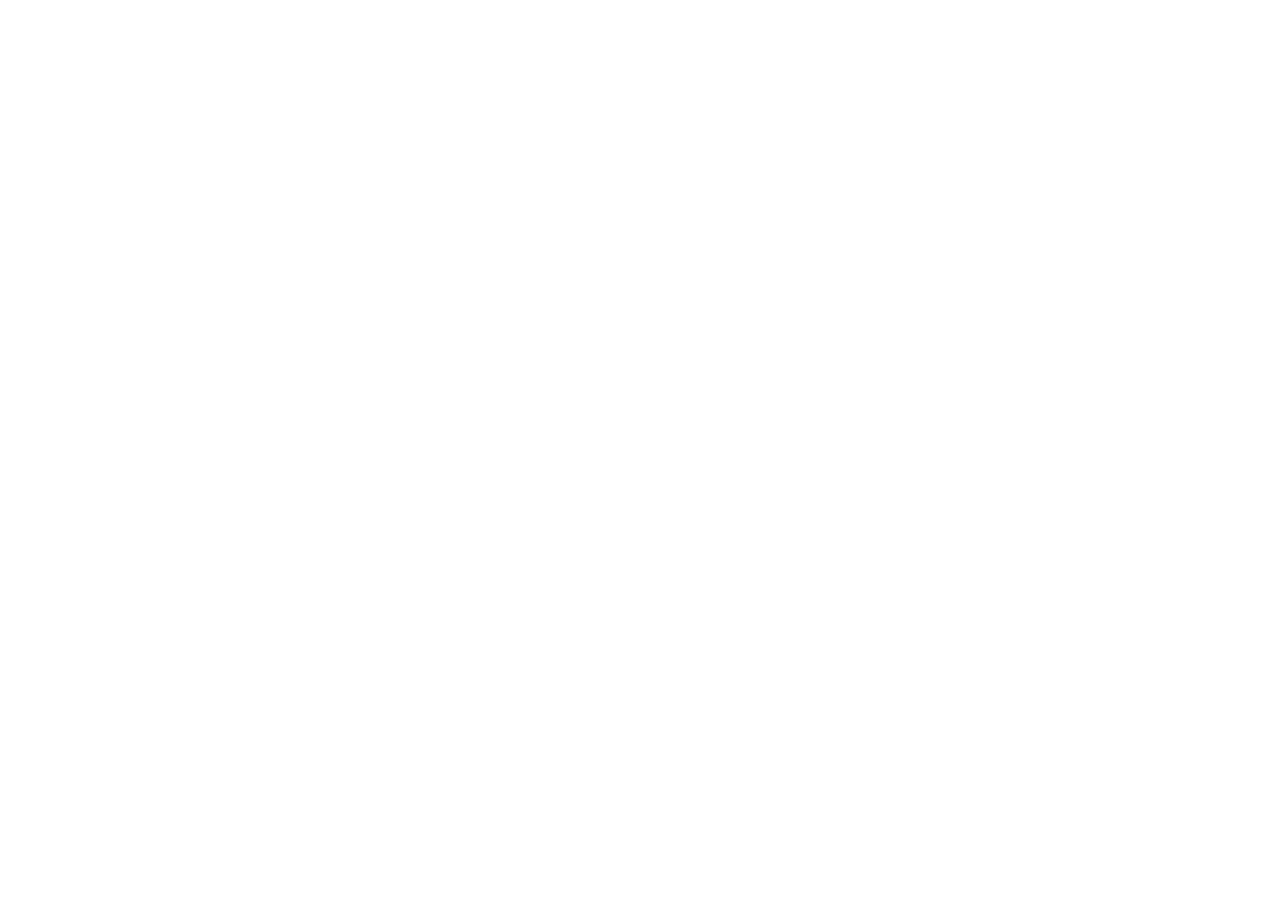
==== index.html @ 5599a2c7 "Initial commit" ====
<!DOCTYPE html>
<html lang="en">
<head>
    <meta charset="UTF-8">
    <meta name="viewport" content="width=device-width, initial-scale=1.0">
    <title>Lab Three</title>
</head>
<body>

</body>
</html>
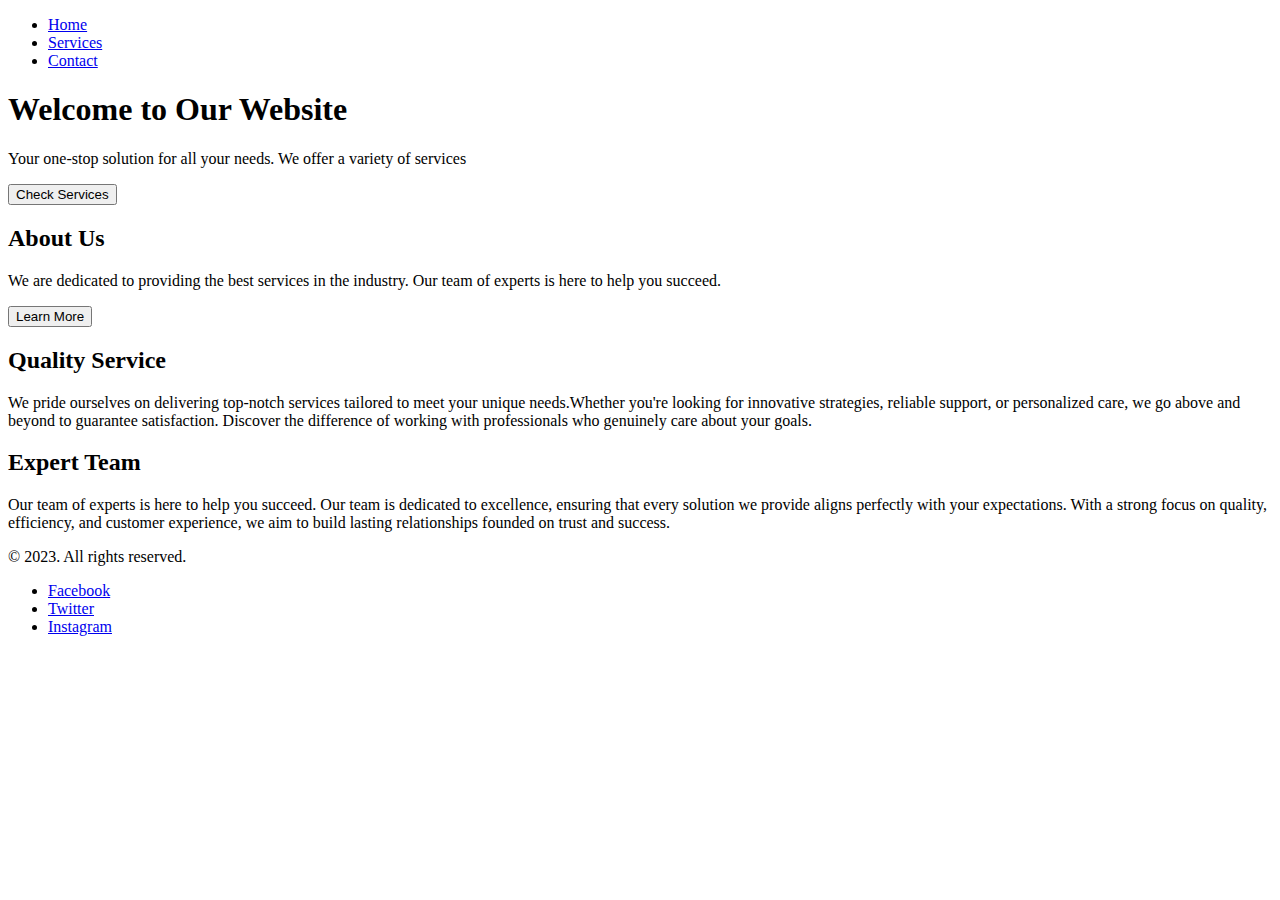
==== commit 280b8fc1: "Added HTML Cotent" ====
--- a/index.html
+++ b/index.html
@@ -6,6 +6,50 @@
     <title>Lab Three</title>
 </head>
 <body>
+    <header>
+        <nav>
+            <ul>
+                <li><a href="index.html">Home</a></li>
+                <li><a href="services.html">Services</a></li>
+                <li><a href="contact.html">Contact</a></li>
+            </ul>
+        </nav>
+    </header>
 
+    <main>
+        <div>
+            <section id="hero-section">
+                <h1>Welcome to Our Website</h1>
+                <p>Your one-stop solution for all your needs. We offer a variety of services</p>
+                <button>Check Services</button>
+            </section>
+        </div>
+        <div>
+            <section id="about-section">
+                <h2>About Us</h2>
+                <p>We are dedicated to providing the best services in the industry. Our team of experts is here to help you succeed.</p>
+                <button>Learn More</button>
+            </section>
+            <section class="feature-cards">
+                <div class="feature-card">
+                    <h2>Quality Service</h2>
+                    <p>We pride ourselves on delivering top-notch services tailored to meet your unique needs.Whether you're looking for innovative strategies, reliable support, or personalized care, we go above and beyond to guarantee satisfaction.  Discover the difference of working with professionals who genuinely care about your goals.</p>
+                </div>
+                <div class="feature-card">
+                    <h2>Expert Team</h2>
+                    <p>Our team of experts is here to help you succeed.  Our team is dedicated to excellence, ensuring that every solution we provide aligns perfectly with your expectations. With a strong focus on quality, efficiency, and customer experience, we aim to build lasting relationships founded on trust and success.</p>
+                </div>
+            </section>
+        </div>
+    </main>
+    <!-- a footer -->
+    <footer>
+        <p>&copy; 2023. All rights reserved.</p>
+        <ul class="social-media-links">
+            <li><a href="#">Facebook</a></li>
+            <li><a href="#">Twitter</a></li>
+            <li><a href="#">Instagram</a></li>
+        </ul>
+    </footer>
 </body>
-</html>+</html></div>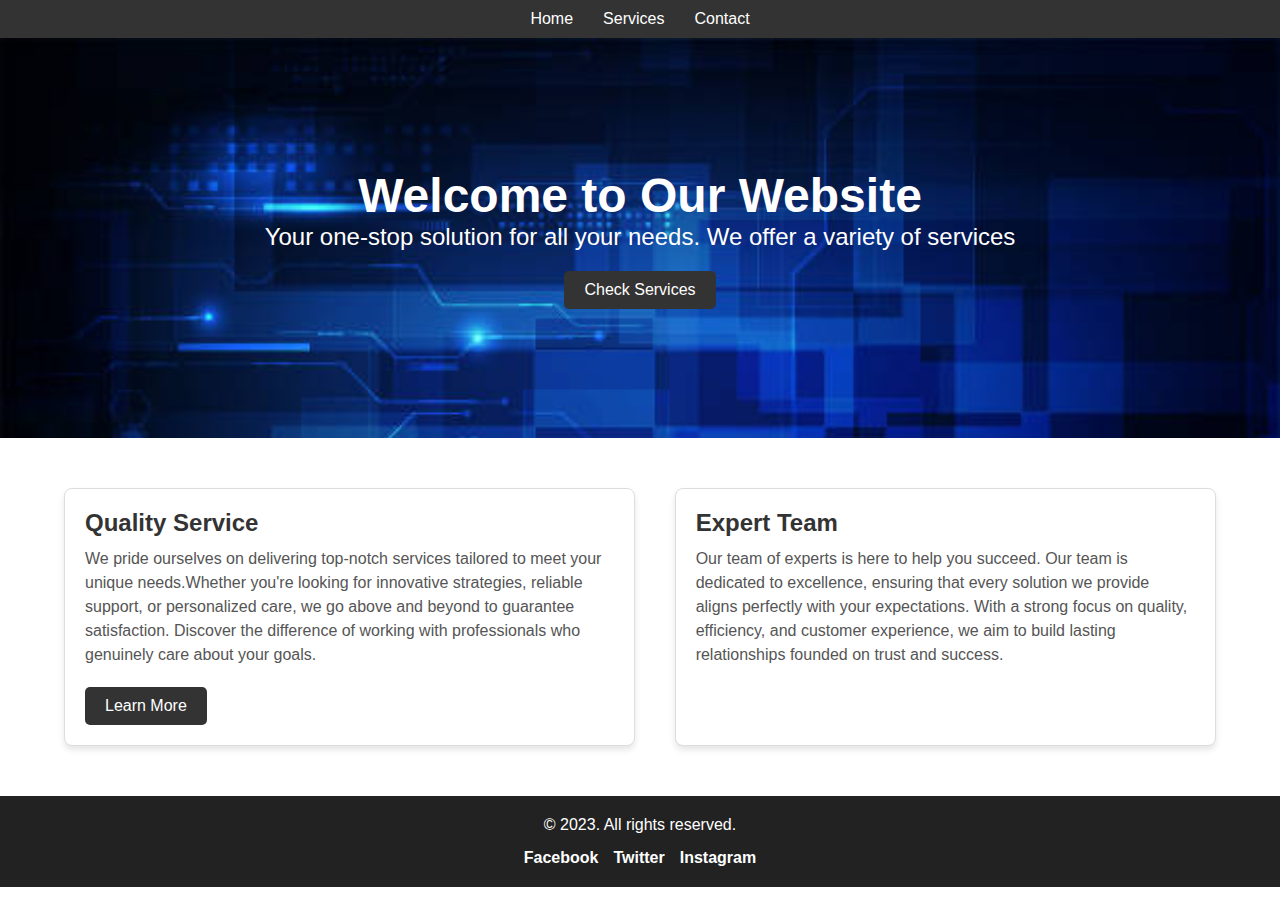
==== commit 173301f8: "Styled the website" ====
--- a/index.html
+++ b/index.html
@@ -3,6 +3,7 @@
 <head>
     <meta charset="UTF-8">
     <meta name="viewport" content="width=device-width, initial-scale=1.0">
+    <link rel="stylesheet" href="style.css">
     <title>Lab Three</title>
 </head>
 <body>
@@ -18,27 +19,23 @@
 
     <main>
         <div>
-            <section id="hero-section">
+            <section class="hero-section">
+               <div class="text">
                 <h1>Welcome to Our Website</h1>
                 <p>Your one-stop solution for all your needs. We offer a variety of services</p>
-                <button>Check Services</button>
+                <button onclick="window.location.href='services.html';" class="button">Check Services</button>
+               </div>
             </section>
         </div>
-        <div>
-            <section id="about-section">
-                <h2>About Us</h2>
-                <p>We are dedicated to providing the best services in the industry. Our team of experts is here to help you succeed.</p>
-                <button>Learn More</button>
+        <div class="feature-cards">
+            <section class="card">
+                <h2>Quality Service</h2>
+                <p>We pride ourselves on delivering top-notch services tailored to meet your unique needs.Whether you're looking for innovative strategies, reliable support, or personalized care, we go above and beyond to guarantee satisfaction.  Discover the difference of working with professionals who genuinely care about your goals.</p>
+                <button onclick="window.location.href='services.html';" class="button">Learn More</button>
             </section>
-            <section class="feature-cards">
-                <div class="feature-card">
-                    <h2>Quality Service</h2>
-                    <p>We pride ourselves on delivering top-notch services tailored to meet your unique needs.Whether you're looking for innovative strategies, reliable support, or personalized care, we go above and beyond to guarantee satisfaction.  Discover the difference of working with professionals who genuinely care about your goals.</p>
-                </div>
-                <div class="feature-card">
+            <section class="card">
                     <h2>Expert Team</h2>
                     <p>Our team of experts is here to help you succeed.  Our team is dedicated to excellence, ensuring that every solution we provide aligns perfectly with your expectations. With a strong focus on quality, efficiency, and customer experience, we aim to build lasting relationships founded on trust and success.</p>
-                </div>
             </section>
         </div>
     </main>
--- a/style.css
+++ b/style.css
@@ -0,0 +1,321 @@
+* {
+    margin: 0;
+    padding: 0;
+    font-family: Arial, sans-serif;
+}
+
+.button {
+    background-color: #333;
+    color: white;
+    border: none;
+    padding: 10px 20px;
+    font-size: 1em;
+    cursor: pointer;
+    margin-top: 20px;
+}
+
+header {
+    background-color: #333;
+    color: white;
+    padding: 10px 0;
+}
+
+header nav ul {
+    list-style: none;
+    display: flex;
+    justify-content: center;
+}
+
+header nav ul li {
+    margin: 0 15px;
+}
+
+header nav ul li a {
+    color: white;
+    text-decoration: none;
+}
+
+header nav ul li a:hover {
+    text-decoration: underline;
+}
+
+.hero-section {
+    background-image: url('images/background1.jpg');
+    height: 400px;
+    background-size: cover;
+    display: flex;
+    align-items: center;
+    justify-content: center;
+}
+
+.hero-section h1 {
+    color: white;
+    text-align: center;
+    font-size: 3em;
+}
+
+.hero-section p {
+    color: white;
+    text-align: center;
+    font-size: 1.5em;
+}
+
+.hero-section .text {
+    display: flex;
+    flex-direction: column;
+    align-items: center;
+}
+
+.hero-section button:hover {
+    background-color: #555;
+}
+
+.feature-cards {
+    margin: 50px 5%;
+    display: flex;
+    gap: 40px;
+    /* Space between flex items */
+}
+
+.card {
+    /* max-width: 400px; */
+    margin: 0 auto;
+    /* Center the card horizontally */
+    padding: 20px;
+    /* Adds space inside the card */
+    background-color: #fff;
+    /* White background for the card */
+    border: 1px solid #ddd;
+    /* Light border around the card */
+    border-radius: 8px;
+    /* Rounded corners */
+    box-shadow: 0 4px 6px rgba(0, 0, 0, 0.1);
+    /* Adds a subtle shadow for depth */
+}
+
+.card h2 {
+    font-size: 1.5em;
+    /* Slightly larger heading */
+    color: #333;
+    /* Darker text color */
+    margin-bottom: 10px;
+    /* Space below the heading */
+}
+
+.card p {
+    font-size: 1em;
+    /* Standard paragraph size */
+    color: #555;
+    /* Neutral text color */
+    line-height: 1.5;
+    /* Improves readability */
+}
+
+
+
+
+/* The footer section  */
+
+footer {
+    background-color: #222;
+    /* Dark background for contrast */
+    color: #fff;
+    /* White text for visibility */
+    padding: 20px;
+    text-align: center;
+}
+
+footer p {
+    margin-bottom: 15px;
+    /* Space below the paragraph */
+}
+
+.social-media-links {
+    list-style: none;
+    /* Removes bullets */
+    display: flex;
+    justify-content: center;
+    /* Centers links horizontally */
+    gap: 15px;
+    /* Space between social media links */
+}
+
+.social-media-links li a {
+    text-decoration: none;
+    /* Removes underline from links */
+    color: #fff;
+    /* White text for links */
+    font-weight: bold;
+    transition: color 0.3s ease;
+    /* Smooth hover transition */
+}
+
+.social-media-links li a:hover {
+    color: #007BFF;
+    /* Changes color on hover */
+}
+
+/* Responsive design */
+@media (max-width: 600px) {
+    footer {
+        padding: 15px;
+        /* Reduce padding for smaller screens */
+    }
+
+    .social-media-links {
+        flex-direction: column;
+        /* Stack links vertically */
+        gap: 10px;
+        /* Smaller gap for vertical layout */
+    }
+}
+
+
+
+
+
+/* The service page */
+.services {
+    text-align: center;
+    margin: 30px 2%;
+}
+
+.services h1 {
+    font-size: 2em;
+    margin-bottom: 20px;
+    color: #333;
+}
+
+.service-cards {
+    display: grid;
+    grid-template-columns: repeat(auto-fit, minmax(250px, 1fr));
+    /* Responsive grid */
+    gap: 20px;
+    /* Space between the cards */
+    padding: 10px;
+}
+
+.service-card {
+    background-color: #fff;
+    padding: 20px;
+    border: 1px solid #ddd;
+    border-radius: 8px;
+    box-shadow: 0 4px 6px rgba(0, 0, 0, 0.1);
+    transition: transform 0.3s ease, box-shadow 0.3s ease;
+}
+
+.service-card:hover {
+    transform: translateY(-10px);
+    /* Adds subtle lift on hover */
+    box-shadow: 0 6px 10px rgba(0, 0, 0, 0.15);
+    /* Enhances hover effect */
+}
+
+.service-card h2 {
+    font-size: 1.5em;
+    margin-bottom: 10px;
+    color: #333;
+}
+
+.service-card img {
+    max-width: 100%;
+    height: auto;
+    border-radius: 8px;
+    margin-bottom: 15px;
+    background-color: #f4f4f4;
+    /* Placeholder for missing images */
+}
+
+.service-card p {
+    color: #555;
+    line-height: 1.5;
+}
+
+/* Responsive Design */
+@media (max-width: 768px) {
+    .service-card {
+        padding: 15px;
+    }
+
+    .service-card h2 {
+        font-size: 1.25em;
+    }
+}
+
+
+
+
+
+
+/* The contact page  */
+.contact {
+    max-width: 600px;
+    margin: 30px auto;
+    background: #fff;
+    padding: 20px;
+    border-radius: 8px;
+    box-shadow: 0 4px 6px rgba(0, 0, 0, 0.1);
+}
+
+.contact h1 {
+    text-align: center;
+    margin-bottom: 20px;
+    font-size: 1.8em;
+    color: #333;
+}
+
+form {
+    display: grid;
+    gap: 15px; /* Space between form elements */
+}
+
+label {
+    font-weight: bold;
+    color: #555;
+}
+
+input, textarea {
+    width: 100%;
+    padding: 10px;
+    border: 1px solid #ddd;
+    border-radius: 5px;
+    font-size: 1em;
+    transition: border-color 0.3s ease, box-shadow 0.3s ease; /* Animation on focus */
+}
+
+input:focus, textarea:focus {
+    border-color: #007BFF;
+    box-shadow: 0 0 5px rgba(0, 123, 255, 0.5);
+    outline: none;
+}
+
+button {
+    padding: 10px 20px;
+    background-color: #007BFF;
+    color: #fff;
+    border: none;
+    border-radius: 5px;
+    font-size: 1em;
+    cursor: pointer;
+    transition: background-color 0.3s ease, transform 0.2s ease;
+}
+
+button:hover {
+    background-color: #0056b3;
+    transform: scale(1.05); /* Subtle zoom effect */
+}
+
+button:active {
+    transform: scale(1); /* Reset zoom when clicked */
+}
+
+/* Responsive Design */
+@media (max-width: 480px) {
+    .contact {
+        padding: 15px;
+    }
+
+    input, textarea {
+        font-size: 0.9em;
+    }
+}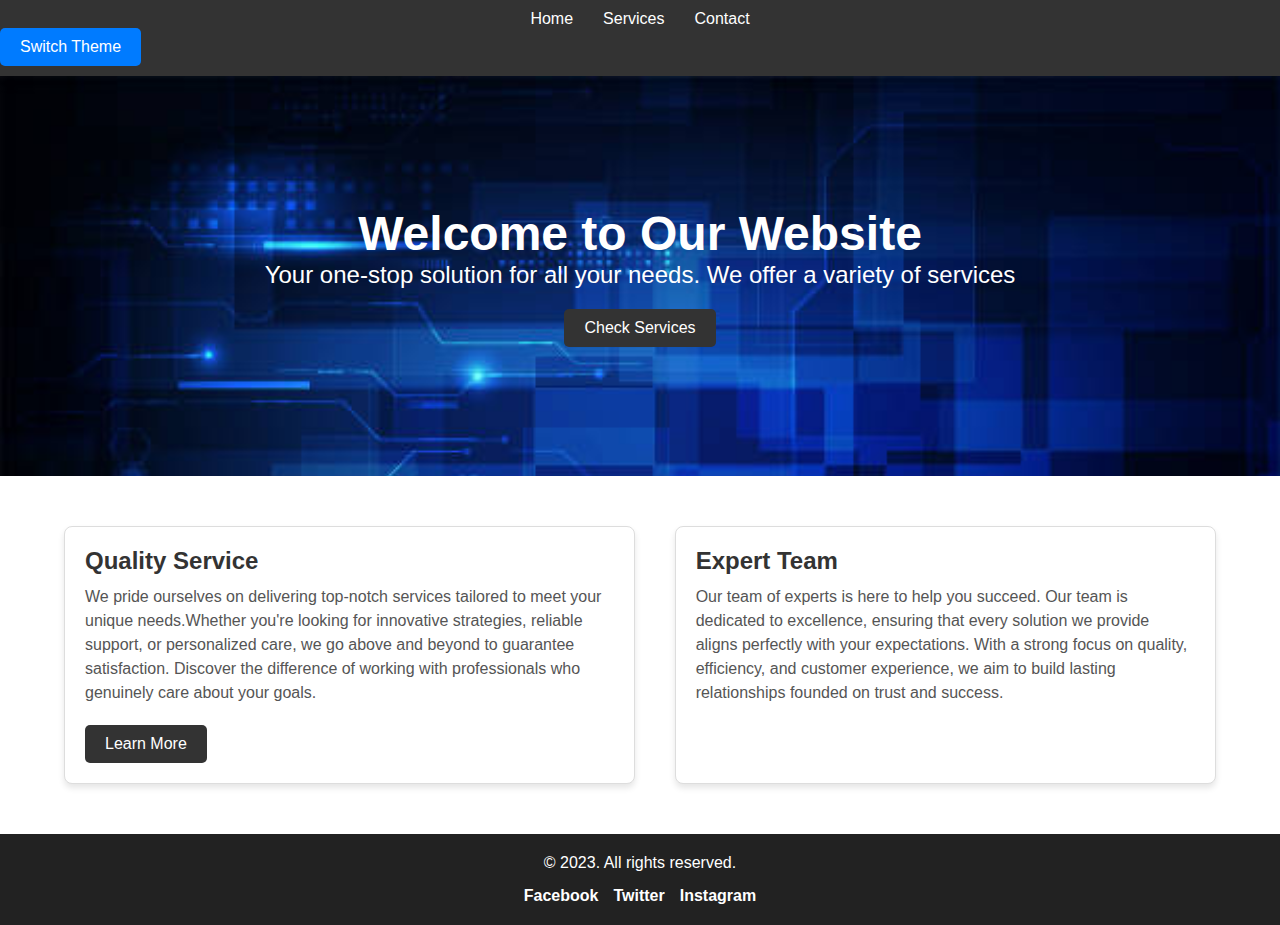
==== commit 0704e0e7: "added form interactivity and dark mode" ====
--- a/index.html
+++ b/index.html
@@ -5,6 +5,7 @@
     <meta name="viewport" content="width=device-width, initial-scale=1.0">
     <link rel="stylesheet" href="style.css">
     <title>Lab Three</title>
+    <script src="script.js" defer></script>
 </head>
 <body>
     <header>
@@ -14,6 +15,7 @@
                 <li><a href="services.html">Services</a></li>
                 <li><a href="contact.html">Contact</a></li>
             </ul>
+            <button id="themeToggle">Switch Theme</button>
         </nav>
     </header>
 
@@ -38,6 +40,7 @@
                     <p>Our team of experts is here to help you succeed.  Our team is dedicated to excellence, ensuring that every solution we provide aligns perfectly with your expectations. With a strong focus on quality, efficiency, and customer experience, we aim to build lasting relationships founded on trust and success.</p>
             </section>
         </div>
+        
     </main>
     <!-- a footer -->
     <footer>
--- a/style.css
+++ b/style.css
@@ -73,8 +73,11 @@
 .feature-cards {
     margin: 50px 5%;
     display: flex;
+    flex-direction: row;
     gap: 40px;
     /* Space between flex items */
+    /* flex-wrap: wrap; */
+    /* max-width: 100%; */
 }
 
 .card {
@@ -155,20 +158,7 @@
     /* Changes color on hover */
 }
 
-/* Responsive design */
-@media (max-width: 600px) {
-    footer {
-        padding: 15px;
-        /* Reduce padding for smaller screens */
-    }
-
-    .social-media-links {
-        flex-direction: column;
-        /* Stack links vertically */
-        gap: 10px;
-        /* Smaller gap for vertical layout */
-    }
-}
+
 
 
 
@@ -230,19 +220,6 @@
     color: #555;
     line-height: 1.5;
 }
-
-/* Responsive Design */
-@media (max-width: 768px) {
-    .service-card {
-        padding: 15px;
-    }
-
-    .service-card h2 {
-        font-size: 1.25em;
-    }
-}
-
-
 
 
 
@@ -308,14 +285,92 @@
 button:active {
     transform: scale(1); /* Reset zoom when clicked */
 }
-
-/* Responsive Design */
+/* dark theme style */
+.dark-theme {
+    background-color: #121212;
+    color: #f0f0f0;
+    }
+
+
+
+/* Media query for screens with max-width: 1024px */
+@media (max-width: 1024px) {
+    .feature-cards {
+        flex-wrap: wrap; /* Allow cards to wrap on smaller screens */
+    }
+
+    .hero-section h1 {
+        font-size: 2.5em; /* Adjust hero heading size */
+    }
+
+    .hero-section p {
+        font-size: 1.2em; /* Adjust hero paragraph size */
+    }
+}
+
+/* Media query for screens with max-width: 768px */
+@media (max-width: 768px) {
+    .feature-cards {
+        flex-direction: column; /* Stack cards vertically */
+        gap: 20px; /* Reduce spacing between cards */
+    }
+
+    .card {
+        margin: 20px auto; /* Add spacing between stacked cards */
+    }
+    .service-card {
+        padding: 15px;
+    }
+
+    .service-card h2 {
+        font-size: 1.25em;
+    }
+
+    .hero-section h1 {
+        font-size: 2em; /* Further reduce hero heading size */
+    }
+
+    .hero-section p {
+        font-size: 1em; /* Further reduce hero paragraph size */
+    }
+
+    .services h1 {
+        font-size: 1.8em; /* Adjust services heading size */
+    }
+
+    footer {
+        padding: 15px;
+        /* Reduce padding for smaller screens */
+    }
+
+    .social-media-links {
+        flex-direction: column;
+        /* Stack links vertically */
+        gap: 10px;
+        /* Smaller gap for vertical layout */
+    }
+}
+
+/* Media query for screens with max-width: 480px */
 @media (max-width: 480px) {
+    .hero-section {
+        height: 300px; /* Reduce hero section height */
+    }
+
+    .hero-section .text {
+        padding: 0 10px; /* Add padding inside the section */
+    }
+
     .contact {
-        padding: 15px;
+        padding: 10px; /* Reduce padding for smaller screens */
     }
 
     input, textarea {
-        font-size: 0.9em;
-    }
-}+        font-size: 0.8em; /* Reduce input font size */
+    }
+
+    button {
+        padding: 8px 15px; /* Adjust button size */
+        font-size: 0.9em; /* Reduce button font size */
+    }
+}
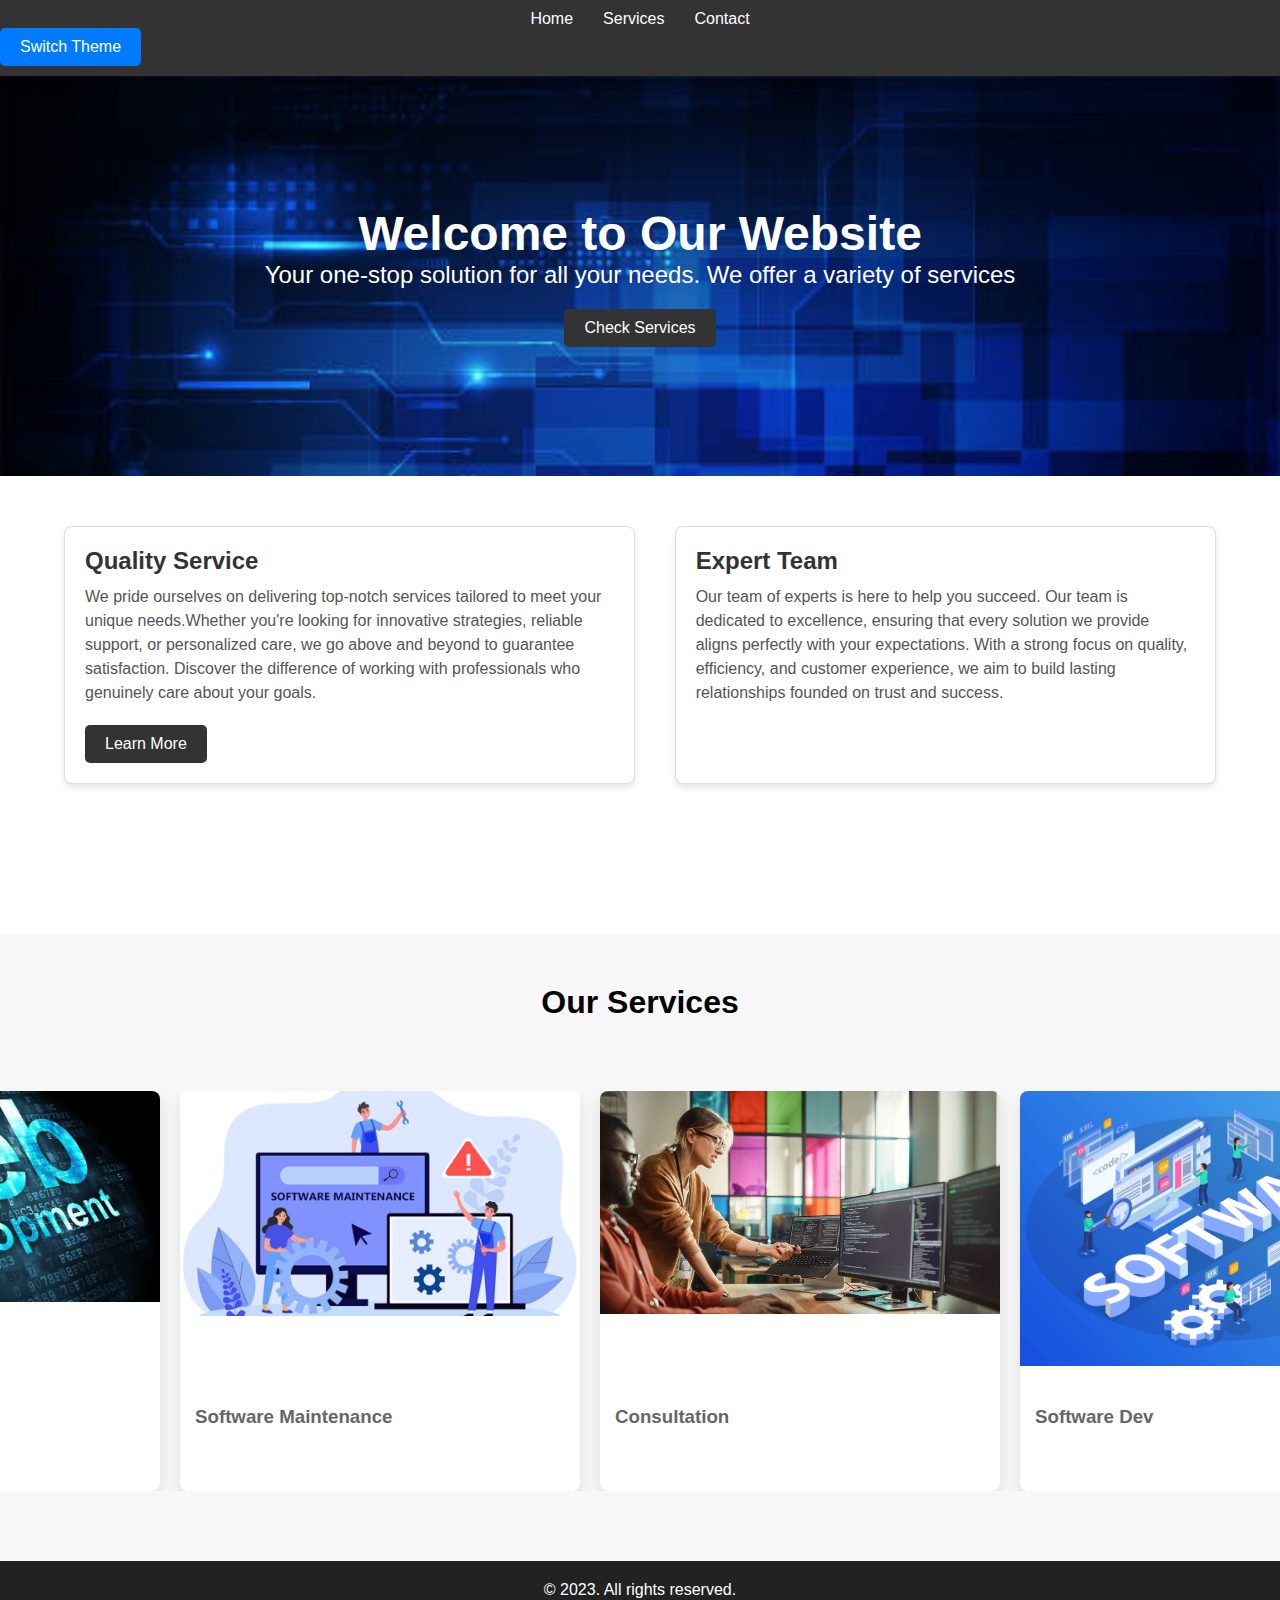
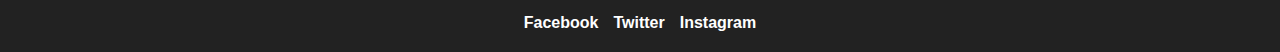
==== commit cdc267cd: "Added a slider for the bonus point" ====
--- a/index.html
+++ b/index.html
@@ -1,12 +1,15 @@
 <!DOCTYPE html>
 <html lang="en">
+
 <head>
     <meta charset="UTF-8">
     <meta name="viewport" content="width=device-width, initial-scale=1.0">
     <link rel="stylesheet" href="style.css">
     <title>Lab Three</title>
     <script src="script.js" defer></script>
+    <script src="index.js" defer></script>
 </head>
+
 <body>
     <header>
         <nav>
@@ -22,25 +25,87 @@
     <main>
         <div>
             <section class="hero-section">
-               <div class="text">
-                <h1>Welcome to Our Website</h1>
-                <p>Your one-stop solution for all your needs. We offer a variety of services</p>
-                <button onclick="window.location.href='services.html';" class="button">Check Services</button>
-               </div>
+                <div class="text">
+                    <h1>Welcome to Our Website</h1>
+                    <p>Your one-stop solution for all your needs. We offer a variety of services</p>
+                    <button onclick="window.location.href='services.html';" class="button">Check Services</button>
+                </div>
             </section>
         </div>
         <div class="feature-cards">
             <section class="card">
                 <h2>Quality Service</h2>
-                <p>We pride ourselves on delivering top-notch services tailored to meet your unique needs.Whether you're looking for innovative strategies, reliable support, or personalized care, we go above and beyond to guarantee satisfaction.  Discover the difference of working with professionals who genuinely care about your goals.</p>
+                <p>We pride ourselves on delivering top-notch services tailored to meet your unique needs.Whether you're
+                    looking for innovative strategies, reliable support, or personalized care, we go above and beyond to
+                    guarantee satisfaction. Discover the difference of working with professionals who genuinely care
+                    about your goals.</p>
                 <button onclick="window.location.href='services.html';" class="button">Learn More</button>
             </section>
             <section class="card">
-                    <h2>Expert Team</h2>
-                    <p>Our team of experts is here to help you succeed.  Our team is dedicated to excellence, ensuring that every solution we provide aligns perfectly with your expectations. With a strong focus on quality, efficiency, and customer experience, we aim to build lasting relationships founded on trust and success.</p>
+                <h2>Expert Team</h2>
+                <p>Our team of experts is here to help you succeed. Our team is dedicated to excellence, ensuring that
+                    every solution we provide aligns perfectly with your expectations. With a strong focus on quality,
+                    efficiency, and customer experience, we aim to build lasting relationships founded on trust and
+                    success.</p>
             </section>
         </div>
-        
+        <div>
+            <section class="best-selling" id="best-selling">
+                <h1>Our Services</h1>
+                <div class="container">
+                    <div class="slider">
+                        <div class="slider-item">
+                            <div class="image">
+                                <img src="/images/Web-Development-Oversaturated.jpg" alt="" />
+                            </div>
+                            <h3>Web Dev</h3>
+                        </div>
+                        <div class="slider-item">
+                            <div class="image">
+                                <img src="/images/Software-Maintenance-1.jpg" alt="" />
+                            </div>
+                            <h3>Software Maintenance</h3>
+                        </div>
+                        <div class="slider-item">
+                            <div class="image">
+                                <img src="/images/consultation.jpg" alt="" />
+                            </div>
+                            <h3>Consultation</h3>
+                        </div>
+                        <div class="slider-item">
+                            <div class="image">
+                                <img src="/images/Developers_in_2023_12Grids.webp" alt="" />
+                            </div>
+                            <h3>Software Dev</h3>
+                        </div>
+                        <div class="slider-item">
+                            <div class="image">
+                                <img src="/images/Web-Development-Oversaturated.jpg" alt="" />
+                            </div>
+                            <h3>Web Dev</h3>
+                        </div>
+                        <div class="slider-item">
+                            <div class="image">
+                                <img src="/images/Software-Maintenance-1.jpg" alt="" />
+                            </div>
+                            <h3>Software Maintenance</h3>
+                        </div>
+                        <div class="slider-item">
+                            <div class="image">
+                                <img src="/images/consultation.jpg" alt="" />
+                            </div>
+                            <h3>Consultation</h3>
+                        </div>
+                        <div class="slider-item">
+                            <div class="image">
+                                <img src="/images/Developers_in_2023_12Grids.webp" alt="" />
+                            </div>
+                            <h3>Software Dev</h3>
+                        </div>
+                    </div>
+                </div>
+            </section>
+        </div>
     </main>
     <!-- a footer -->
     <footer>
@@ -52,4 +117,6 @@
         </ul>
     </footer>
 </body>
-</html></div>+
+</html>
+</div>--- a/style.css
+++ b/style.css
@@ -114,7 +114,110 @@
     /* Improves readability */
 }
 
-
+/* Best Selling Section  */
+
+.best-selling {
+    background-color: rgba(0, 0, 0, 0.03);
+    /* background: #966947; */
+    padding-top: 50px;
+    margin-top: 150px;
+  }
+  /* .best-selling .title {
+      background: var(--blue);
+      width: 90%;
+      margin: auto;
+    } */
+  .best-selling h1 {
+    text-align: center;
+  }
+  .best-selling .slider-item h2 {
+    color: #333;
+    margin-top: 15px;
+    margin-left: 15px;
+  }
+  .best-selling .slider-item h3 {
+    color: #666;
+    margin-top: 15px;
+    margin-left: 15px;
+  }
+  .best-selling span {
+    color: #966947;
+  }
+  .best-selling .container {
+    width: 100%;
+    min-height: 60vh;
+    /* padding: 0px 8%; */
+    display: flex;
+    flex-direction: column;
+    justify-content: center;
+    margin: auto;
+  }
+  .best-selling .container .slider {
+    position: relative;
+    width: 100%;
+    height: 400px;
+    /* background-color: lightgreen; */
+    overflow: hidden;
+    z-index: -1;
+    /* margin: 40px 0; */
+    margin-bottom: 0;
+    z-index: 1;
+  }
+  .slider .slider-item {
+    /* width: 100px; */
+    height: 400px;
+    /* max-height: 300px; */
+    position: absolute;
+    top: 0;
+    left: 0;
+    transition: left 0.5s cubic-bezier(0.645, 0.045, 0.354, 1);
+    overflow: hidden;
+    background-color: #fff;
+    border-radius: 0.5rem;
+    box-shadow: 0 0.5rem 1rem rgba(0, 0, 0, 0.1);
+  }
+  .slider .slider-item .image {
+    height: 300px;
+    background-color: #fff;
+  }
+  .slider-item h2 {
+    color: #666;
+    margin-top: 15px;
+    margin-left: 15px;
+  }
+  .slider-item img {
+    /* max-width: 400px; */
+    max-height: 100%;
+    width: 400px;
+    object-fit: contain;
+    /* object-fit: contain; */
+    border-radius: 0;
+  }
+  .slider-item:nth-child(1) {
+    left: calc(-200px + -40px);
+  }
+  .slider-item:nth-child(2) {
+    left: 180px;
+  }
+  .slider-item:nth-child(3) {
+    left: calc(400px + 200px);
+  }
+  .slider-item:nth-child(4) {
+    left: calc((400px + 110px) * 2);
+  }
+  .slider-item:nth-child(5) {
+    left: calc((400px + 80px) * 3);
+  }
+  .slider-item:nth-child(6) {
+    left: calc((400px + 30px) * 4);
+  }
+  .slider-item:nth-child(7) {
+    left: calc((400px + 15px) * 5);
+  }
+  .slider-item:nth-child(8) {
+    left: calc((400px + 5px) * 6);
+  }
+  
 
 
 /* The footer section  */
@@ -220,7 +323,30 @@
     color: #555;
     line-height: 1.5;
 }
-
+.faq-item {
+    width: 80%;
+    margin: 20px auto;
+    padding: 10px;
+    background-color: #f9f9f9;
+    border-radius: 5px;
+    box-shadow: 0 2px 4px rgba(0, 0, 0, 0.1);
+}
+.faq-item h1 {
+    text-align: center;
+}
+.faq-item h3:hover {
+    color: #007BFF;
+    /* Change color on hover */
+}
+.faq-item p {
+    font-size: 1em;
+    color: #555;
+    line-height: 1.5;
+    margin-top: 10px;
+}
+/* .faq-item.active p {
+    display: block;
+} */
 
 
 
@@ -238,6 +364,45 @@
     text-align: center;
     margin-bottom: 20px;
     font-size: 1.8em;
+    color: #333;
+}
+
+.user-names{
+    width: 80%;
+    margin: auto;
+    display: flex;
+    justify-content: space-around   ;
+}
+.user-names h1{
+    text-align: center;
+    font-size: 2em;
+    margin-bottom: 20px;
+    color: #333;
+}
+.user-names div:hover h2{
+    color: #007BFF;
+    transition: color 0.3s ease;
+}
+.user-names div:hover{
+    background-color: #e0e0e0;
+    box-shadow: 0 4px 8px rgba(0, 0, 0, 0.2);
+}
+.user-names div{
+    width: 45%;
+    display: flex;
+    flex-direction: column;
+    gap: 10px;
+    margin: 10px 0; 
+    padding: 40px;
+    border-radius: 5px;
+    background-color: #f4f4f4;
+    box-shadow: 0 2px 4px rgba(0, 0, 0, 0.1);
+    transition: background-color 0.3s ease, box-shadow 0.3s ease;
+    cursor: pointer;
+}
+.user-names li{
+    list-style: none;
+    font-size: 1.2em;
     color: #333;
 }
 
@@ -374,3 +539,10 @@
         font-size: 0.9em; /* Reduce button font size */
     }
 }
+/* FAQ Styling */
+.answer {
+    display: none;
+    }
+    .answer.visible {
+    display: block;
+    }